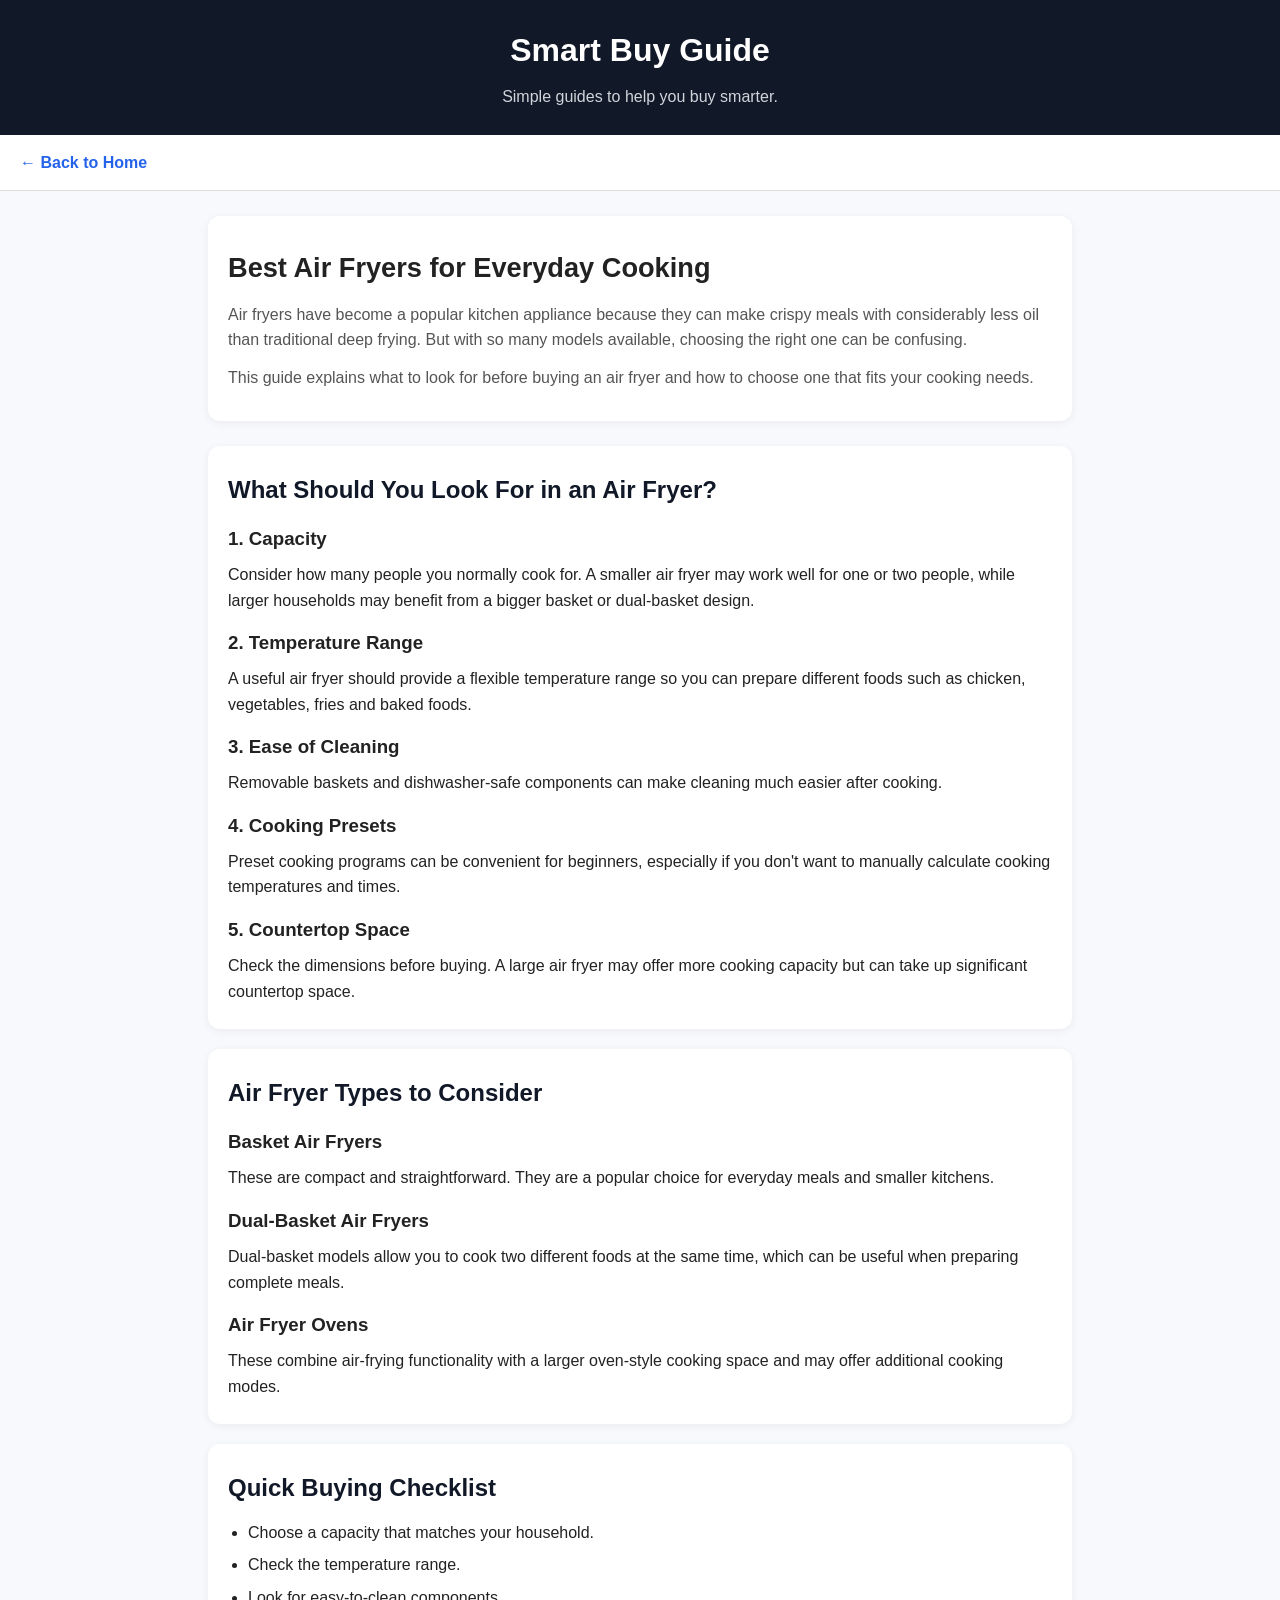
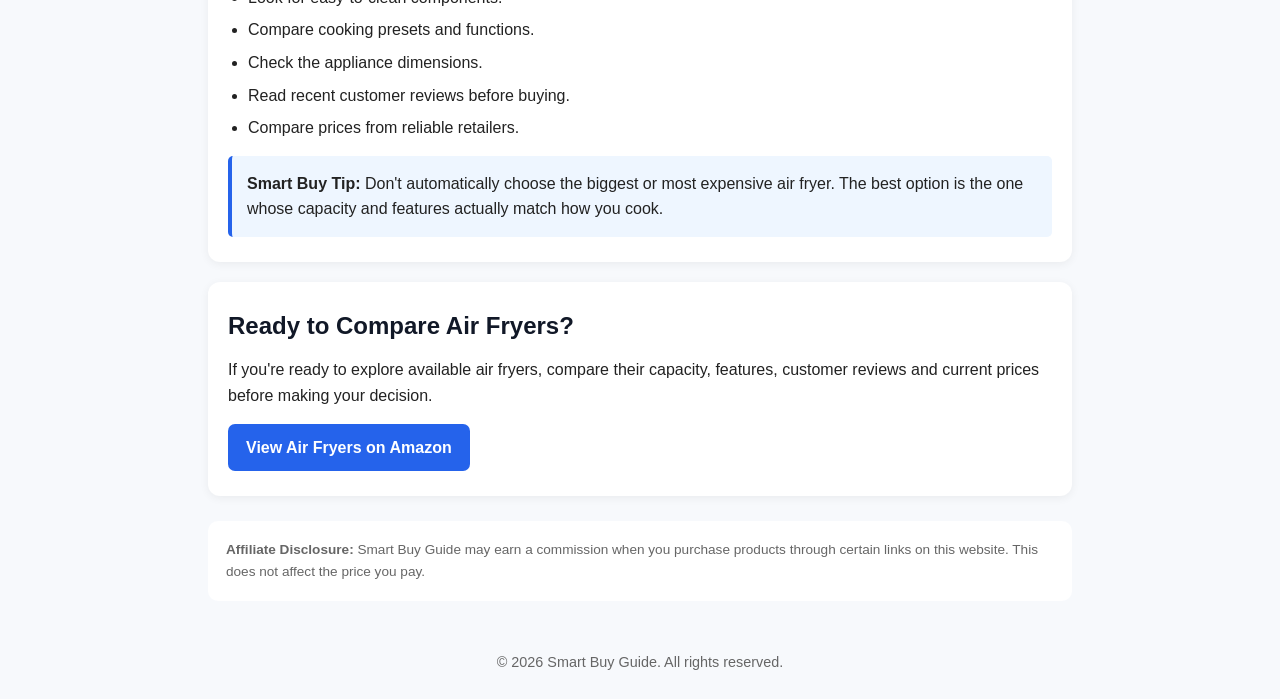
==== Air-Fryers.html @ dc723678 "Add comprehensive air fryer guide in HTML This HTML file provides a comprehensive guide on air fryer" ====
<!DOCTYPE html>
<html lang="en">
<head>
    <meta charset="UTF-8">
    <meta name="viewport" content="width=device-width, initial-scale=1.0">

    <title>Best Air Fryers for Everyday Cooking | Smart Buy Guide</title>

    <meta name="description" content="Discover the best air fryers for everyday cooking, including what to look for when choosing the right air fryer for your kitchen.">

    <style>
        * {
            box-sizing: border-box;
            margin: 0;
            padding: 0;
        }

        body {
            font-family: Arial, sans-serif;
            line-height: 1.6;
            background: #f7f9fc;
            color: #222;
        }

        header {
            background: #111827;
            color: white;
            padding: 25px 20px;
            text-align: center;
        }

        header h1 {
            font-size: 2rem;
            margin-bottom: 8px;
        }

        header p {
            color: #d1d5db;
        }

        nav {
            background: white;
            padding: 15px 20px;
            border-bottom: 1px solid #ddd;
        }

        nav a {
            color: #2563eb;
            text-decoration: none;
            font-weight: bold;
        }

        .container {
            max-width: 900px;
            margin: auto;
            padding: 25px 18px;
        }

        .hero {
            background: white;
            padding: 30px 20px;
            border-radius: 12px;
            margin-bottom: 25px;
            box-shadow: 0 2px 10px rgba(0,0,0,0.06);
        }

        .hero h2 {
            margin-bottom: 12px;
            font-size: 1.7rem;
        }

        .hero p {
            color: #555;
        }

        .card {
            background: white;
            padding: 25px 20px;
            border-radius: 12px;
            margin-bottom: 20px;
            box-shadow: 0 2px 10px rgba(0,0,0,0.06);
        }

        .card h2 {
            margin-bottom: 12px;
            color: #111827;
        }

        .card h3 {
            margin: 15px 0 8px;
        }

        .card ul {
            padding-left: 20px;
            margin-bottom: 15px;
        }

        .card li {
            margin-bottom: 7px;
        }

        .tip {
            background: #eef6ff;
            border-left: 4px solid #2563eb;
            padding: 15px;
            margin-top: 15px;
            border-radius: 5px;
        }

        .button {
            display: inline-block;
            margin-top: 15px;
            padding: 11px 18px;
            background: #2563eb;
            color: white;
            text-decoration: none;
            border-radius: 7px;
            font-weight: bold;
        }

        .button:hover {
            opacity: 0.9;
        }

        .disclosure {
            font-size: 0.85rem;
            color: #666;
            background: #fff;
            padding: 18px;
            border-radius: 10px;
            margin-top: 25px;
        }

        footer {
            text-align: center;
            padding: 25px 15px;
            color: #666;
            font-size: 0.9rem;
        }

        @media (max-width: 600px) {
            header h1 {
                font-size: 1.6rem;
            }

            .hero h2 {
                font-size: 1.4rem;
            }
        }
    </style>
</head>

<body>

<header>
    <h1>Smart Buy Guide</h1>
    <p>Simple guides to help you buy smarter.</p>
</header>

<nav>
    <a href="index.html">← Back to Home</a>
</nav>

<main class="container">

    <section class="hero">
        <h2>Best Air Fryers for Everyday Cooking</h2>

        <p>
            Air fryers have become a popular kitchen appliance because they can
            make crispy meals with considerably less oil than traditional deep
            frying. But with so many models available, choosing the right one
            can be confusing.
        </p>

        <p style="margin-top: 12px;">
            This guide explains what to look for before buying an air fryer
            and how to choose one that fits your cooking needs.
        </p>
    </section>

    <section class="card">
        <h2>What Should You Look For in an Air Fryer?</h2>

        <h3>1. Capacity</h3>
        <p>
            Consider how many people you normally cook for. A smaller air fryer
            may work well for one or two people, while larger households may
            benefit from a bigger basket or dual-basket design.
        </p>

        <h3>2. Temperature Range</h3>
        <p>
            A useful air fryer should provide a flexible temperature range so
            you can prepare different foods such as chicken, vegetables,
            fries and baked foods.
        </p>

        <h3>3. Ease of Cleaning</h3>
        <p>
            Removable baskets and dishwasher-safe components can make cleaning
            much easier after cooking.
        </p>

        <h3>4. Cooking Presets</h3>
        <p>
            Preset cooking programs can be convenient for beginners, especially
            if you don't want to manually calculate cooking temperatures and
            times.
        </p>

        <h3>5. Countertop Space</h3>
        <p>
            Check the dimensions before buying. A large air fryer may offer
            more cooking capacity but can take up significant countertop space.
        </p>
    </section>

    <section class="card">
        <h2>Air Fryer Types to Consider</h2>

        <h3>Basket Air Fryers</h3>
        <p>
            These are compact and straightforward. They are a popular choice
            for everyday meals and smaller kitchens.
        </p>

        <h3>Dual-Basket Air Fryers</h3>
        <p>
            Dual-basket models allow you to cook two different foods at the
            same time, which can be useful when preparing complete meals.
        </p>

        <h3>Air Fryer Ovens</h3>
        <p>
            These combine air-frying functionality with a larger oven-style
            cooking space and may offer additional cooking modes.
        </p>
    </section>

    <section class="card">
        <h2>Quick Buying Checklist</h2>

        <ul>
            <li>Choose a capacity that matches your household.</li>
            <li>Check the temperature range.</li>
            <li>Look for easy-to-clean components.</li>
            <li>Compare cooking presets and functions.</li>
            <li>Check the appliance dimensions.</li>
            <li>Read recent customer reviews before buying.</li>
            <li>Compare prices from reliable retailers.</li>
        </ul>

        <div class="tip">
            <strong>Smart Buy Tip:</strong>
            Don't automatically choose the biggest or most expensive air
            fryer. The best option is the one whose capacity and features
            actually match how you cook.
        </div>
    </section>

    <section class="card">
        <h2>Ready to Compare Air Fryers?</h2>

        <p>
            If you're ready to explore available air fryers, compare their
            capacity, features, customer reviews and current prices before
            making your decision.
        </p>

        <!-- Replace this URL with your Amazon affiliate link -->
        <a href="YOUR_AMAZON_AFFILIATE_LINK"
           class="button"
           target="_blank"
           rel="nofollow sponsored">
            View Air Fryers on Amazon
        </a>
    </section>

    <div class="disclosure">
        <strong>Affiliate Disclosure:</strong>
        Smart Buy Guide may earn a commission when you purchase products
        through certain links on this website. This does not affect the price
        you pay.
    </div>

</main>

<footer>
    © 2026 Smart Buy Guide. All rights reserved.
</footer>

</body>
</html>
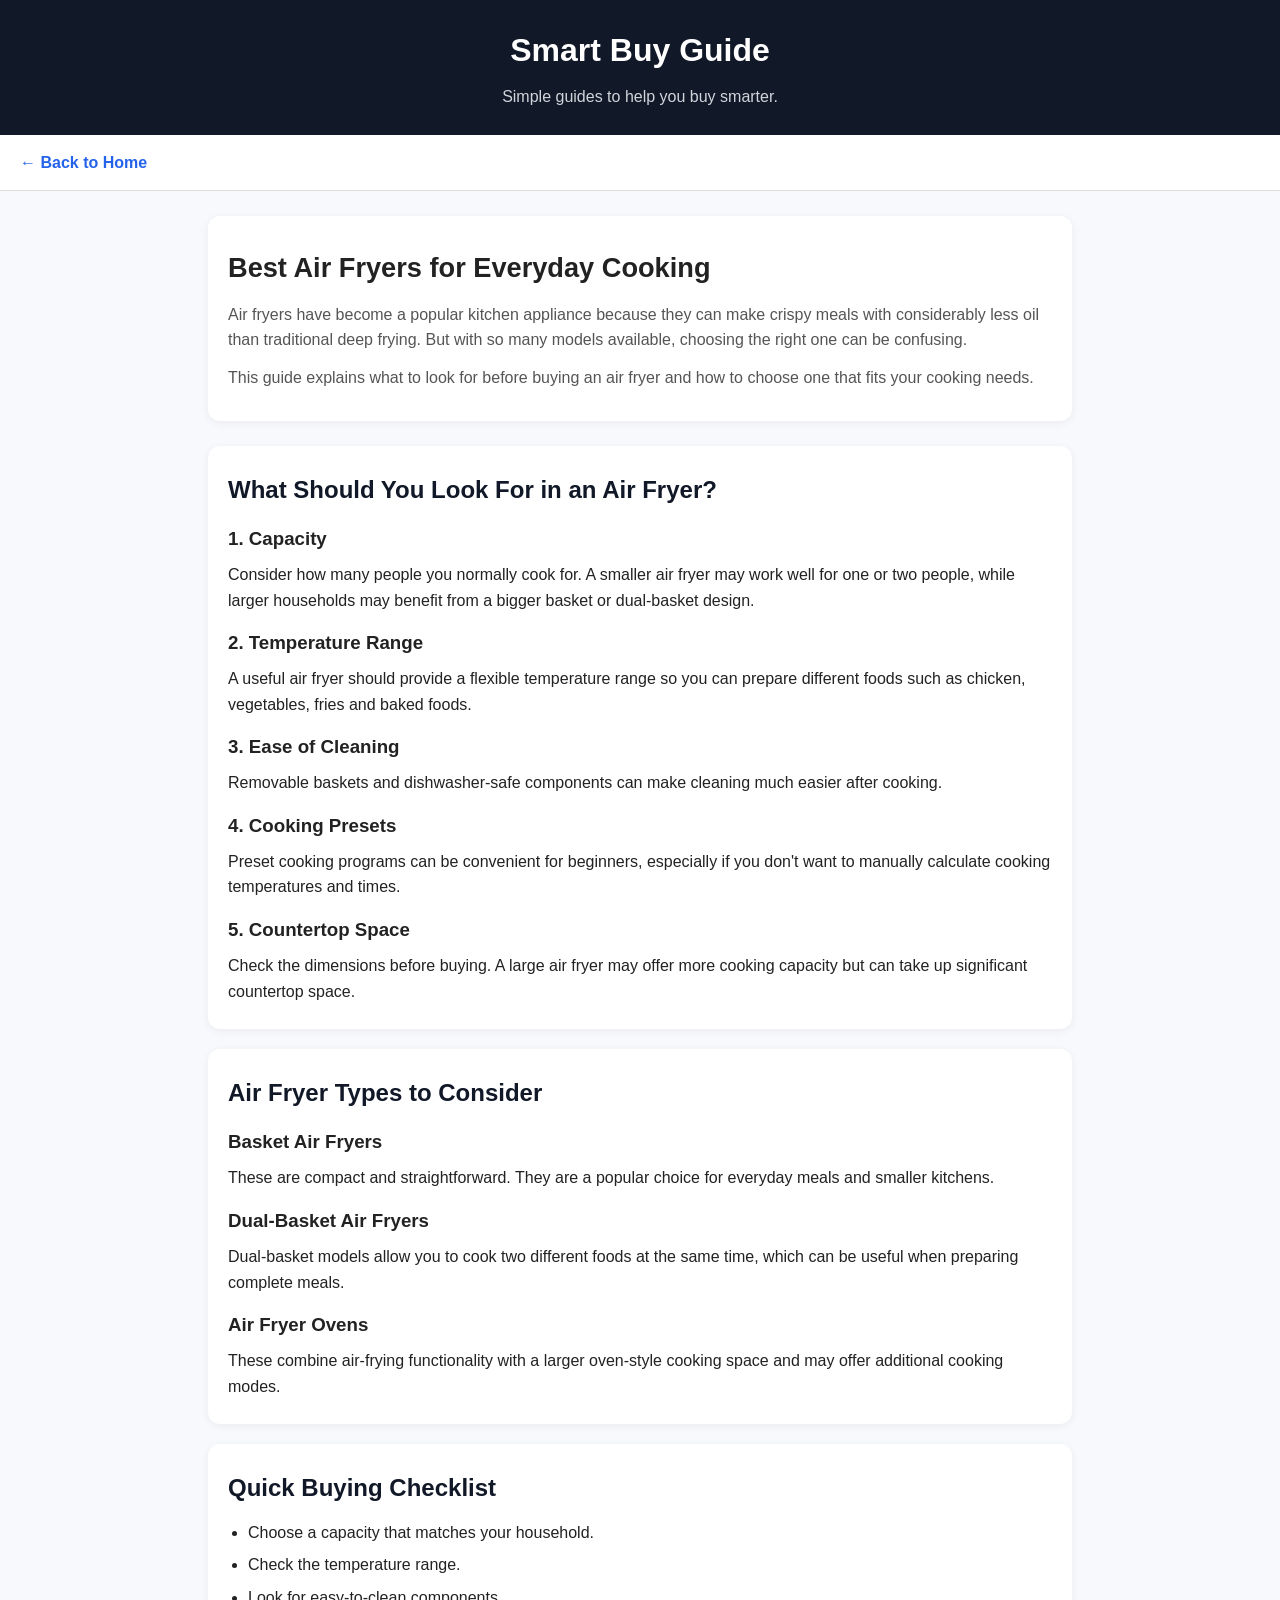
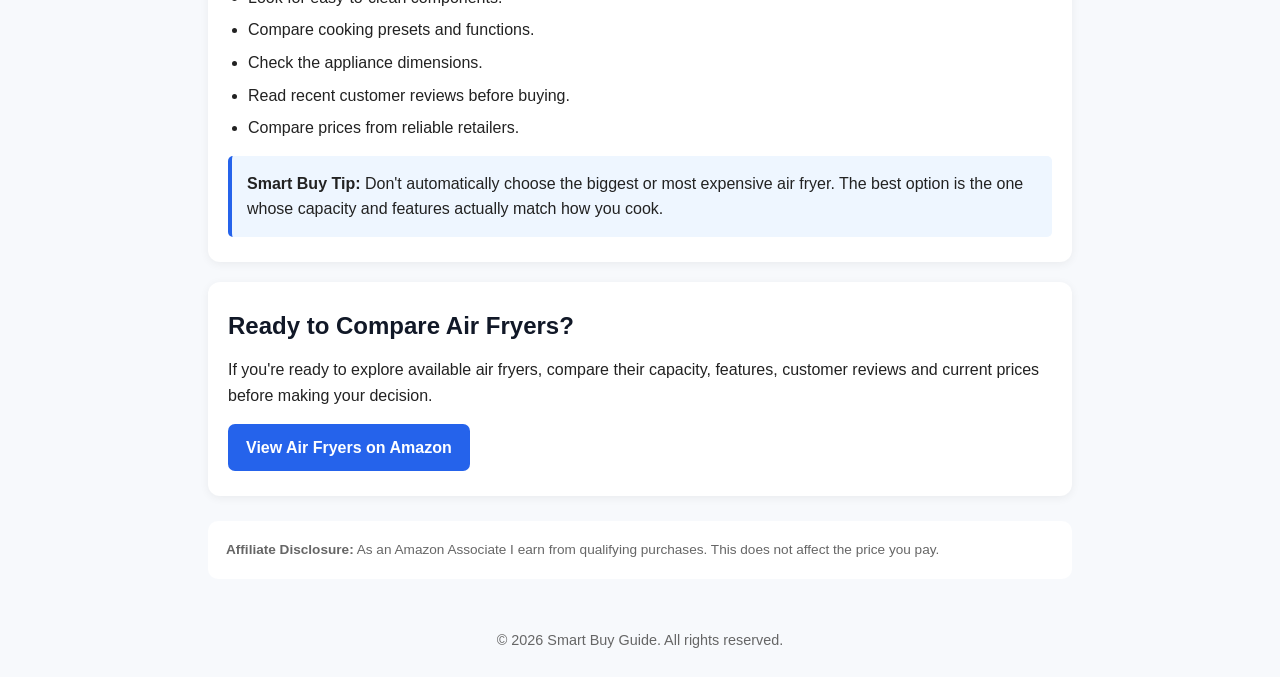
==== commit 073f0fcf: "Revise Air-Fryers.html content and structure Updated the HTML structure and content of the Air-Fryer" ====
--- a/Air-Fryers.html
+++ b/Air-Fryers.html
@@ -276,13 +276,11 @@
             View Air Fryers on Amazon
         </a>
     </section>
-
-    <div class="disclosure">
-        <strong>Affiliate Disclosure:</strong>
-        Smart Buy Guide may earn a commission when you purchase products
-        through certain links on this website. This does not affect the price
-        you pay.
-    </div>
+<div class="disclosure">
+    <strong>Affiliate Disclosure:</strong>
+    As an Amazon Associate I earn from qualifying purchases.
+    This does not affect the price you pay.
+</div>
 
 </main>
 
